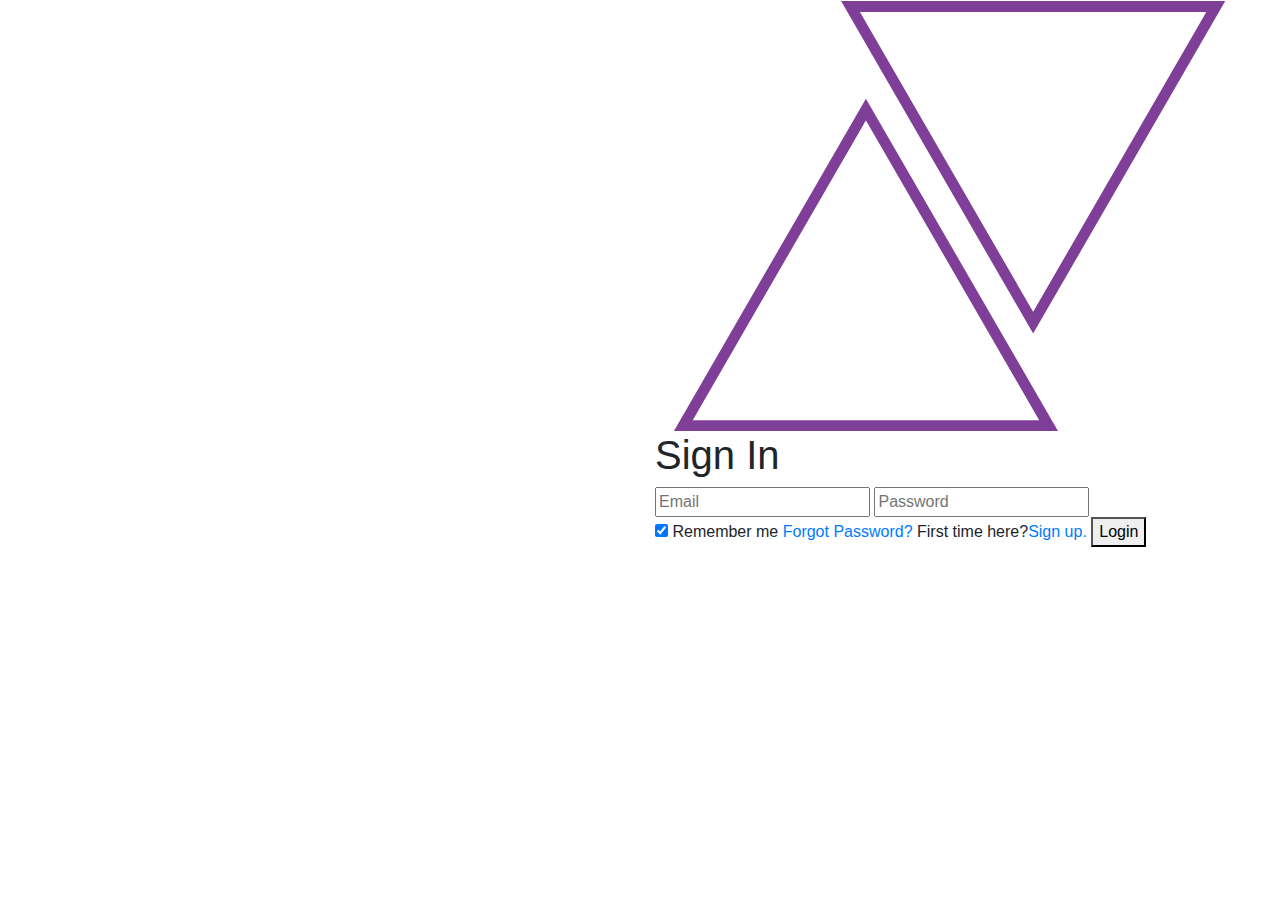
==== html/login.htm @ e429ef55 "Initial commit" ====
<!DOCTYPE html>
<html lang="en">

<head>
    <meta charset="UTF-8">
    <meta name="viewport" content="width=device-width, initial-scale=1.0">

    <!-- <link rel="stylesheet" href="https://stackpath.bootstrapcdn.com/bootstrap/4.2.1/css/bootstrap.min.css" integrity="sha384-GJzZqFGwb1QTTN6wy59ffF1BuGJpLSa9DkKMp0DgiMDm4iYMj70gZWKYbI706tWS" crossorigin="anonymous"> -->
    <link rel="stylesheet" href="..\Bootstrap\css\bootstrap.min.css" type="text/css">

    <link rel="stylesheet" href="../CSS/main.css">
    <title>Login</title>
</head>

<body>
    <div class="container-fluid wrapper">
        <div class="row h-100">
            <!-- <div class="headings">
                <h1>HEADINGS</h1>
                <span>
                Lorem ipsum dolor sit amet consectetur adipisicing elit. Repellendus aliquid ea et sit velit voluptatem deleniti nam? Sed commodi, soluta quisquam, beatae officiis provident nobis porro aspernatur iure animi mollitia.
                </span>
            </div> -->
            <div class="background_section d-md-block d-none col">
            </div>
            <div class="log_in_section col bg-white">
                <div class="logo">
                    <img src="..\img\logo.svg" alt="logo">
                    <h1>Sign In</h1>
                </div>
                <div class="input_section">
                    <input type="text" class="email" placeholder="Email" name="email" required>
                    <input type="password" class="psw" placeholder="Password" name="psw" required>
                </div>
                <div class="button_section">
                    <label class="remember_me">
                    <input type="checkbox" checked="checked" name="remember"> Remember me
                </label>
                    <span class="forgot_psw"><a href="#">Forgot Password?</a></span>
                    <span class="sign_up"> First time here?<a href="#">Sign up.</a></span>
                    <button type="submit">Login</button>
                </div>
            </div>
        </div>
    </div>
    <script type="text/javascript" src="..\Bootstrap\js\jquery.min.js"></script>
    <script type="text/javascript" src="..\Bootstrap\js\popper.js"></script>
    <script type="text/javascript" src="..\Bootstrap\js\bootstrap.min.js"></script>
    <!-- <script src="https://code.jquery.com/jquery-3.3.1.slim.min.js" integrity="sha384-q8i/X+965DzO0rT7abK41JStQIAqVgRVzpbzo5smXKp4YfRvH+8abtTE1Pi6jizo " crossorigin="anonymous "></script>
    <script src="https://cdnjs.cloudflare.com/ajax/libs/popper.js/1.14.6/umd/popper.min.js" integrity="sha384-wHAiFfRlMFy6i5SRaxvfOCifBUQy1xHdJ/yoi7FRNXMRBu5WHdZYu1hA6ZOblgut " crossorigin="anonymous "></script>
    <script src="https://stackpath.bootstrapcdn.com/bootstrap/4.2.1/js/bootstrap.min.js" integrity="sha384-B0UglyR+jN6CkvvICOB2joaf5I4l3gm9GU6Hc1og6Ls7i6U/mkkaduKaBhlAXv9k " crossorigin="anonymous "></script> -->
</body>

</html>
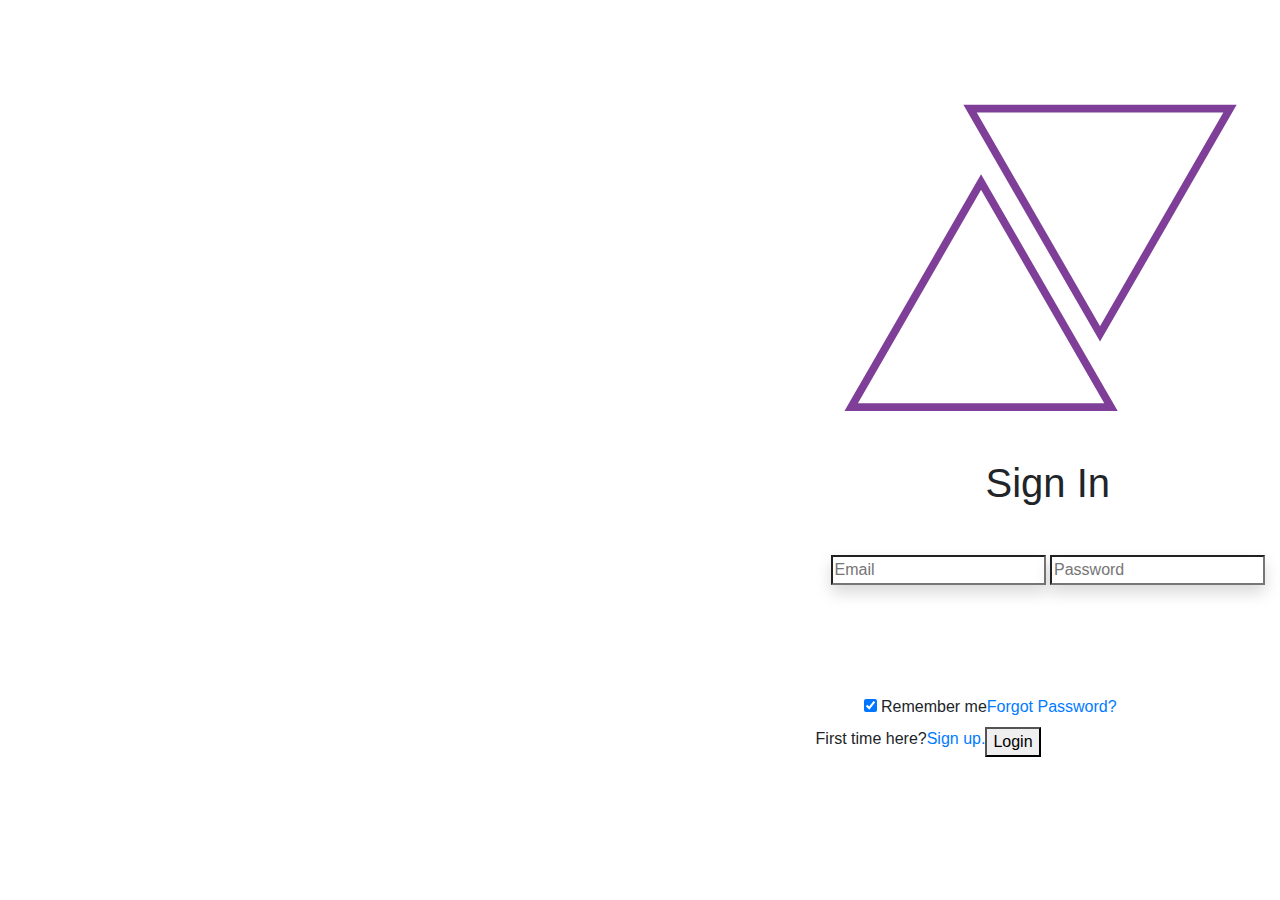
==== commit 6c67618d: "working on login-page" ====
--- a/html/login.htm
+++ b/html/login.htm
@@ -15,30 +15,34 @@
 <body>
     <div class="container-fluid wrapper">
         <div class="row h-100">
-            <!-- <div class="headings">
+            <div class="headings text-white d-none d-lg-block">
                 <h1>HEADINGS</h1>
                 <span>
                 Lorem ipsum dolor sit amet consectetur adipisicing elit. Repellendus aliquid ea et sit velit voluptatem deleniti nam? Sed commodi, soluta quisquam, beatae officiis provident nobis porro aspernatur iure animi mollitia.
                 </span>
-            </div> -->
+            </div>
             <div class="background_section d-md-block d-none col">
             </div>
-            <div class="log_in_section col bg-white">
-                <div class="logo">
-                    <img src="..\img\logo.svg" alt="logo">
-                    <h1>Sign In</h1>
+            <div class="log_in_section row-cols-1 h-auto bg-white">
+                <div class="logo col-auto">
+                    <img src="..\img\logo.svg" alt="logo" class="mx-auto d-block">
+                    <h1 class="text-center mt-5">Sign In</h1>
                 </div>
-                <div class="input_section">
-                    <input type="text" class="email" placeholder="Email" name="email" required>
-                    <input type="password" class="psw" placeholder="Password" name="psw" required>
+                <div class="input_section col h-25 mt-5">
+                    <input type="text" class="email mb-3 shadow" placeholder="Email" name="email" required>
+                    <input type="password" class="psw shadow" placeholder="Password" name="psw" required>
                 </div>
-                <div class="button_section">
-                    <label class="remember_me">
-                    <input type="checkbox" checked="checked" name="remember"> Remember me
-                </label>
-                    <span class="forgot_psw"><a href="#">Forgot Password?</a></span>
-                    <span class="sign_up"> First time here?<a href="#">Sign up.</a></span>
-                    <button type="submit">Login</button>
+                <div class="button_section col h-25">
+                    <section class="row">
+                        <label class="remember_me ml-5">
+                            <input type="checkbox" checked="checked" name="remember"> Remember me
+                        </label>
+                        <span class="forgot_psw"><a href="#">Forgot Password?</a></span>
+                    </section>
+                    <section class="row">
+                        <span class="sign_up"> First time here?<a href="#">Sign up.</a></span>
+                        <button type="submit">Login</button>
+                    </section>
                 </div>
             </div>
         </div>
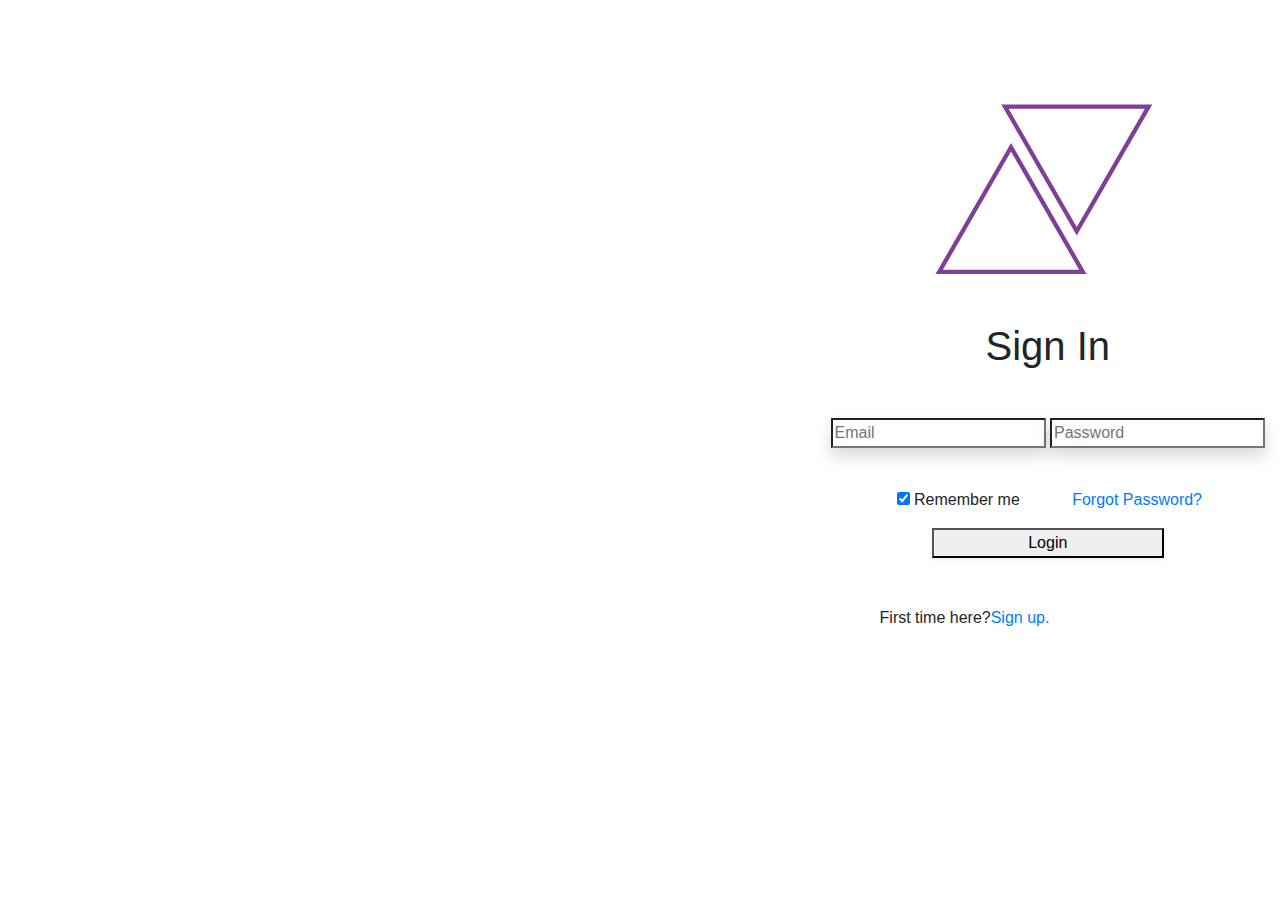
==== commit 783a2636: "login_responsive 1.0" ====
--- a/html/login.htm
+++ b/html/login.htm
@@ -21,29 +21,25 @@
                 Lorem ipsum dolor sit amet consectetur adipisicing elit. Repellendus aliquid ea et sit velit voluptatem deleniti nam? Sed commodi, soluta quisquam, beatae officiis provident nobis porro aspernatur iure animi mollitia.
                 </span>
             </div>
-            <div class="background_section d-md-block d-none col">
+            <div class="background_section col">
             </div>
-            <div class="log_in_section row-cols-1 h-auto bg-white">
-                <div class="logo col-auto">
-                    <img src="..\img\logo.svg" alt="logo" class="mx-auto d-block">
-                    <h1 class="text-center mt-5">Sign In</h1>
-                </div>
-                <div class="input_section col h-25 mt-5">
+            <div class="log_in_section row-cols-1 bg-white">
+                <img src="..\img\logo.svg" alt="logo" class="logo col mx-auto d-block h-25">
+                <h1 class="col text-center mt-5">Sign In</h1>
+                <div class="input_section col mt-5">
                     <input type="text" class="email mb-3 shadow" placeholder="Email" name="email" required>
                     <input type="password" class="psw shadow" placeholder="Password" name="psw" required>
                 </div>
-                <div class="button_section col h-25">
-                    <section class="row">
-                        <label class="remember_me ml-5">
-                            <input type="checkbox" checked="checked" name="remember"> Remember me
-                        </label>
-                        <span class="forgot_psw"><a href="#">Forgot Password?</a></span>
-                    </section>
-                    <section class="row">
-                        <span class="sign_up"> First time here?<a href="#">Sign up.</a></span>
-                        <button type="submit">Login</button>
-                    </section>
-                </div>
+                <section class="row mt-4">
+                    <label class="remember_me col pl-5 ml-5">
+                    <input type="checkbox" checked="checked" name="remember"> Remember me
+                    </label>
+                    <p class="forgot_psw col text-right mr-5"><a href="#">Forgot Password?</a></p>
+                </section>
+                <section class="row justify-content-center m-0">
+                    <button type="submit" class="col-6 login_botton shadow-sm">Login</button>
+                </section>
+                <p class="sign_up col pl-5 ml-3 mt-5"> First time here?<a href="#">Sign up.</a></p>
             </div>
         </div>
     </div>
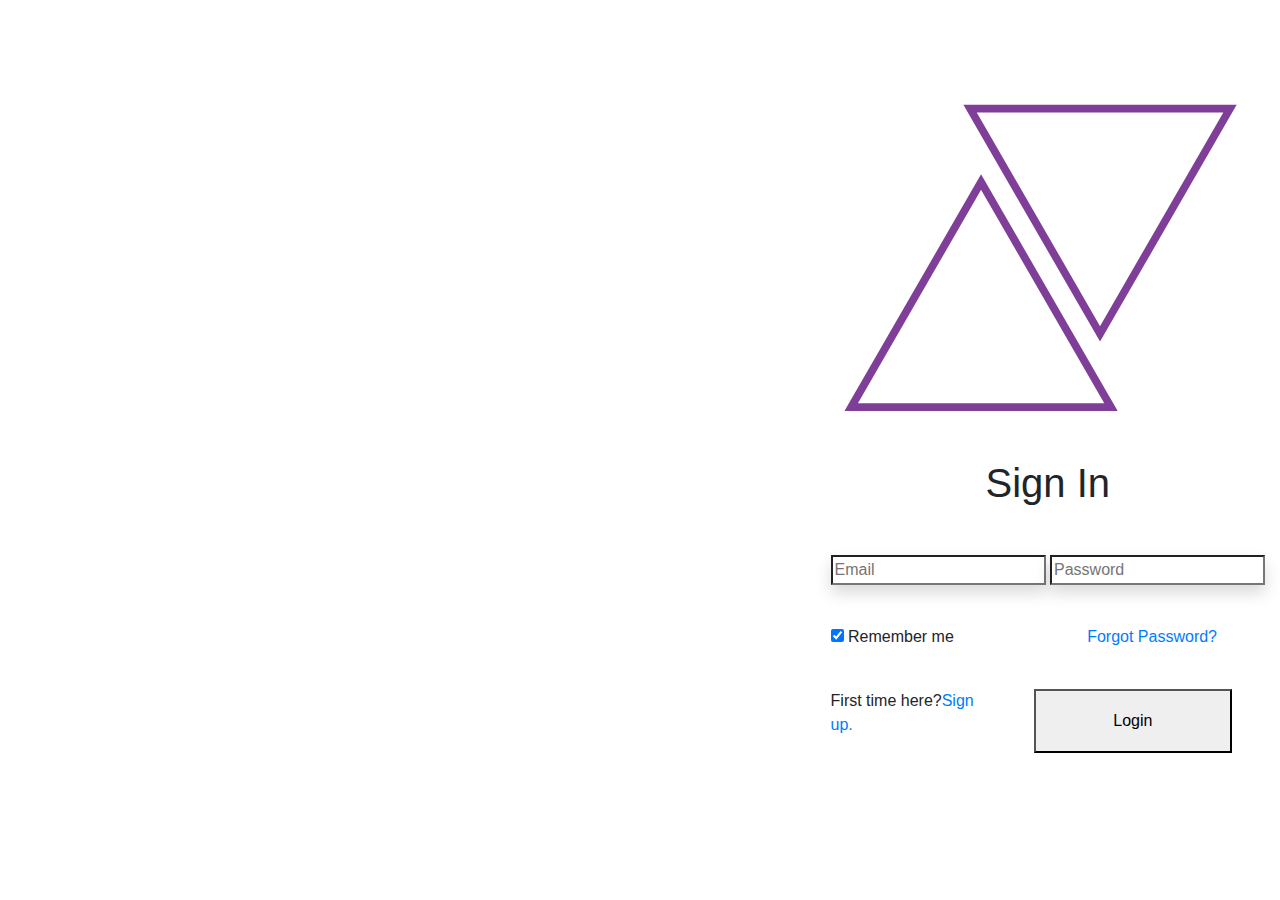
==== commit ff8f54c8: "Login-responisce 0.5" ====
--- a/html/login.htm
+++ b/html/login.htm
@@ -23,23 +23,27 @@
             </div>
             <div class="background_section col">
             </div>
-            <div class="log_in_section row-cols-1 bg-white">
-                <img src="..\img\logo.svg" alt="logo" class="logo col mx-auto d-block h-25">
-                <h1 class="col text-center mt-5">Sign In</h1>
+            <div class="log_in_section row-cols-1 bg-white overflow-auto">
+                <div class="logo col-auto">
+                    <img src="..\img\logo.svg" alt="logo" class="mx-auto d-block">
+                    <h1 class="text-center mt-5">Sign In</h1>
+                </div>
                 <div class="input_section col mt-5">
                     <input type="text" class="email mb-3 shadow" placeholder="Email" name="email" required>
                     <input type="password" class="psw shadow" placeholder="Password" name="psw" required>
                 </div>
-                <section class="row mt-4">
-                    <label class="remember_me col pl-5 ml-5">
-                    <input type="checkbox" checked="checked" name="remember"> Remember me
-                    </label>
-                    <p class="forgot_psw col text-right mr-5"><a href="#">Forgot Password?</a></p>
-                </section>
-                <section class="row justify-content-center m-0">
-                    <button type="submit" class="col-6 login_botton shadow-sm">Login</button>
-                </section>
-                <p class="sign_up col pl-5 ml-3 mt-5"> First time here?<a href="#">Sign up.</a></p>
+                <div class="button_section col mt-4">
+                    <section class="row">
+                        <label class="remember_me col">
+                            <input type="checkbox" checked="checked" name="remember"> Remember me
+                        </label>
+                        <p class="forgot_psw col text-right mr-5"><a href="#">Forgot Password?</a></p>
+                    </section>
+                    <section class="row mt-4">
+                        <p class="sign_up col"> First time here?<a href="#">Sign up.</a></p>
+                        <button type="submit" class="col ml-4 mr-5">Login</button>
+                    </section>
+                </div>
             </div>
         </div>
     </div>
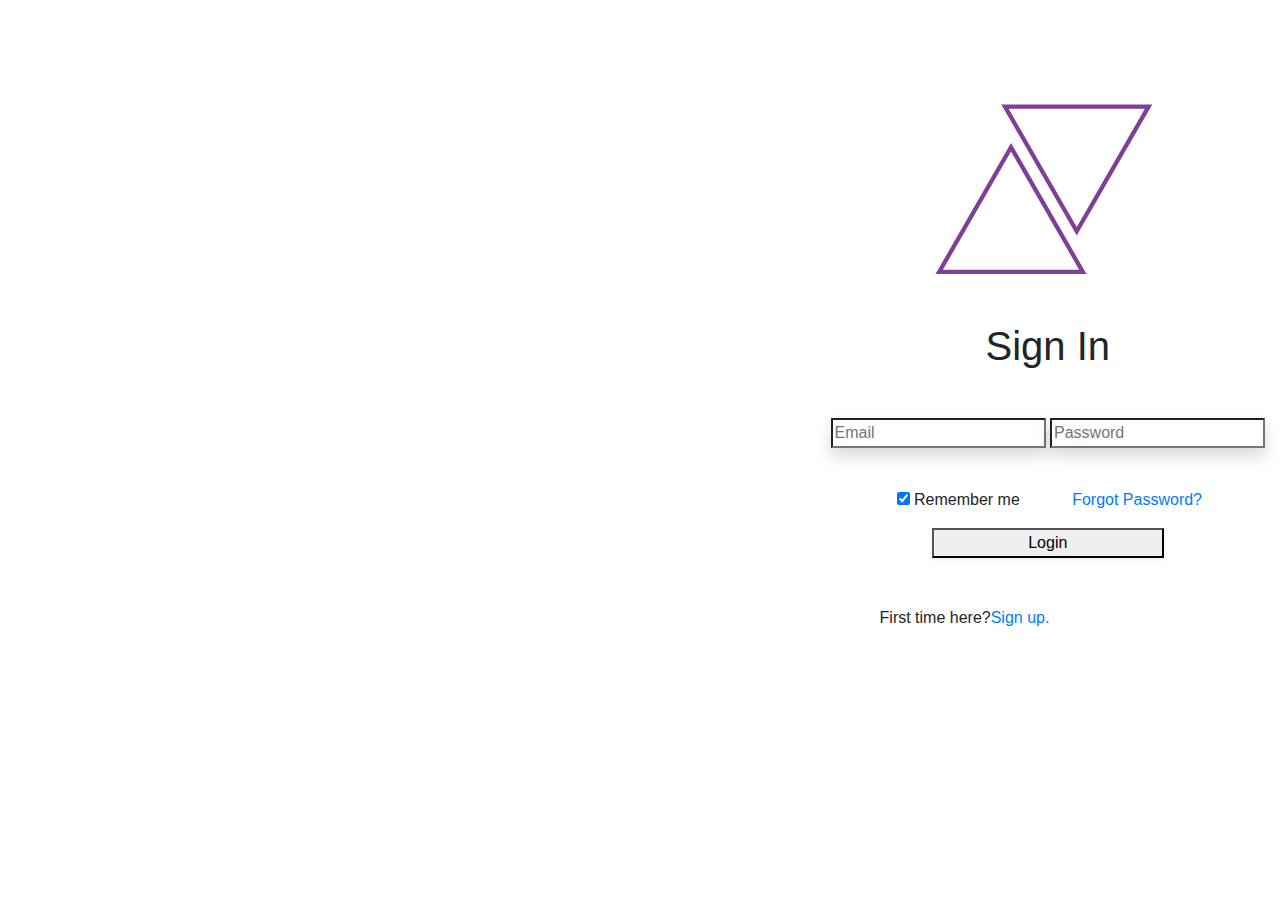
==== commit 46aecad8: "Revert "Login-responisce 0.5"" ====
--- a/html/login.htm
+++ b/html/login.htm
@@ -23,27 +23,23 @@
             </div>
             <div class="background_section col">
             </div>
-            <div class="log_in_section row-cols-1 bg-white overflow-auto">
-                <div class="logo col-auto">
-                    <img src="..\img\logo.svg" alt="logo" class="mx-auto d-block">
-                    <h1 class="text-center mt-5">Sign In</h1>
-                </div>
+            <div class="log_in_section row-cols-1 bg-white">
+                <img src="..\img\logo.svg" alt="logo" class="logo col mx-auto d-block h-25">
+                <h1 class="col text-center mt-5">Sign In</h1>
                 <div class="input_section col mt-5">
                     <input type="text" class="email mb-3 shadow" placeholder="Email" name="email" required>
                     <input type="password" class="psw shadow" placeholder="Password" name="psw" required>
                 </div>
-                <div class="button_section col mt-4">
-                    <section class="row">
-                        <label class="remember_me col">
-                            <input type="checkbox" checked="checked" name="remember"> Remember me
-                        </label>
-                        <p class="forgot_psw col text-right mr-5"><a href="#">Forgot Password?</a></p>
-                    </section>
-                    <section class="row mt-4">
-                        <p class="sign_up col"> First time here?<a href="#">Sign up.</a></p>
-                        <button type="submit" class="col ml-4 mr-5">Login</button>
-                    </section>
-                </div>
+                <section class="row mt-4">
+                    <label class="remember_me col pl-5 ml-5">
+                    <input type="checkbox" checked="checked" name="remember"> Remember me
+                    </label>
+                    <p class="forgot_psw col text-right mr-5"><a href="#">Forgot Password?</a></p>
+                </section>
+                <section class="row justify-content-center m-0">
+                    <button type="submit" class="col-6 login_botton shadow-sm">Login</button>
+                </section>
+                <p class="sign_up col pl-5 ml-3 mt-5"> First time here?<a href="#">Sign up.</a></p>
             </div>
         </div>
     </div>
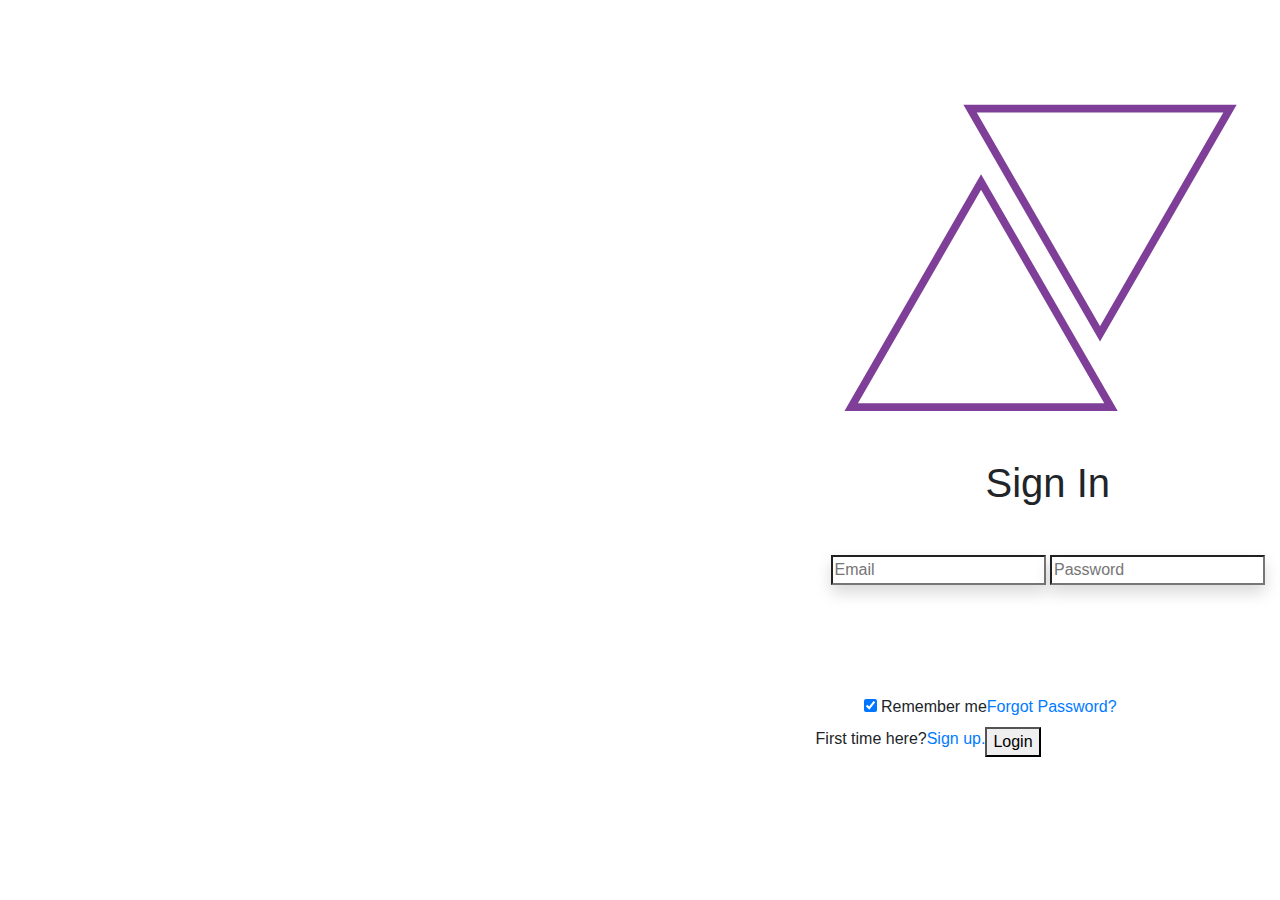
==== commit 0a26acc4: "Revert "login_responsive 1.0"" ====
--- a/html/login.htm
+++ b/html/login.htm
@@ -21,25 +21,29 @@
                 Lorem ipsum dolor sit amet consectetur adipisicing elit. Repellendus aliquid ea et sit velit voluptatem deleniti nam? Sed commodi, soluta quisquam, beatae officiis provident nobis porro aspernatur iure animi mollitia.
                 </span>
             </div>
-            <div class="background_section col">
+            <div class="background_section d-md-block d-none col">
             </div>
-            <div class="log_in_section row-cols-1 bg-white">
-                <img src="..\img\logo.svg" alt="logo" class="logo col mx-auto d-block h-25">
-                <h1 class="col text-center mt-5">Sign In</h1>
-                <div class="input_section col mt-5">
+            <div class="log_in_section row-cols-1 h-auto bg-white">
+                <div class="logo col-auto">
+                    <img src="..\img\logo.svg" alt="logo" class="mx-auto d-block">
+                    <h1 class="text-center mt-5">Sign In</h1>
+                </div>
+                <div class="input_section col h-25 mt-5">
                     <input type="text" class="email mb-3 shadow" placeholder="Email" name="email" required>
                     <input type="password" class="psw shadow" placeholder="Password" name="psw" required>
                 </div>
-                <section class="row mt-4">
-                    <label class="remember_me col pl-5 ml-5">
-                    <input type="checkbox" checked="checked" name="remember"> Remember me
-                    </label>
-                    <p class="forgot_psw col text-right mr-5"><a href="#">Forgot Password?</a></p>
-                </section>
-                <section class="row justify-content-center m-0">
-                    <button type="submit" class="col-6 login_botton shadow-sm">Login</button>
-                </section>
-                <p class="sign_up col pl-5 ml-3 mt-5"> First time here?<a href="#">Sign up.</a></p>
+                <div class="button_section col h-25">
+                    <section class="row">
+                        <label class="remember_me ml-5">
+                            <input type="checkbox" checked="checked" name="remember"> Remember me
+                        </label>
+                        <span class="forgot_psw"><a href="#">Forgot Password?</a></span>
+                    </section>
+                    <section class="row">
+                        <span class="sign_up"> First time here?<a href="#">Sign up.</a></span>
+                        <button type="submit">Login</button>
+                    </section>
+                </div>
             </div>
         </div>
     </div>
